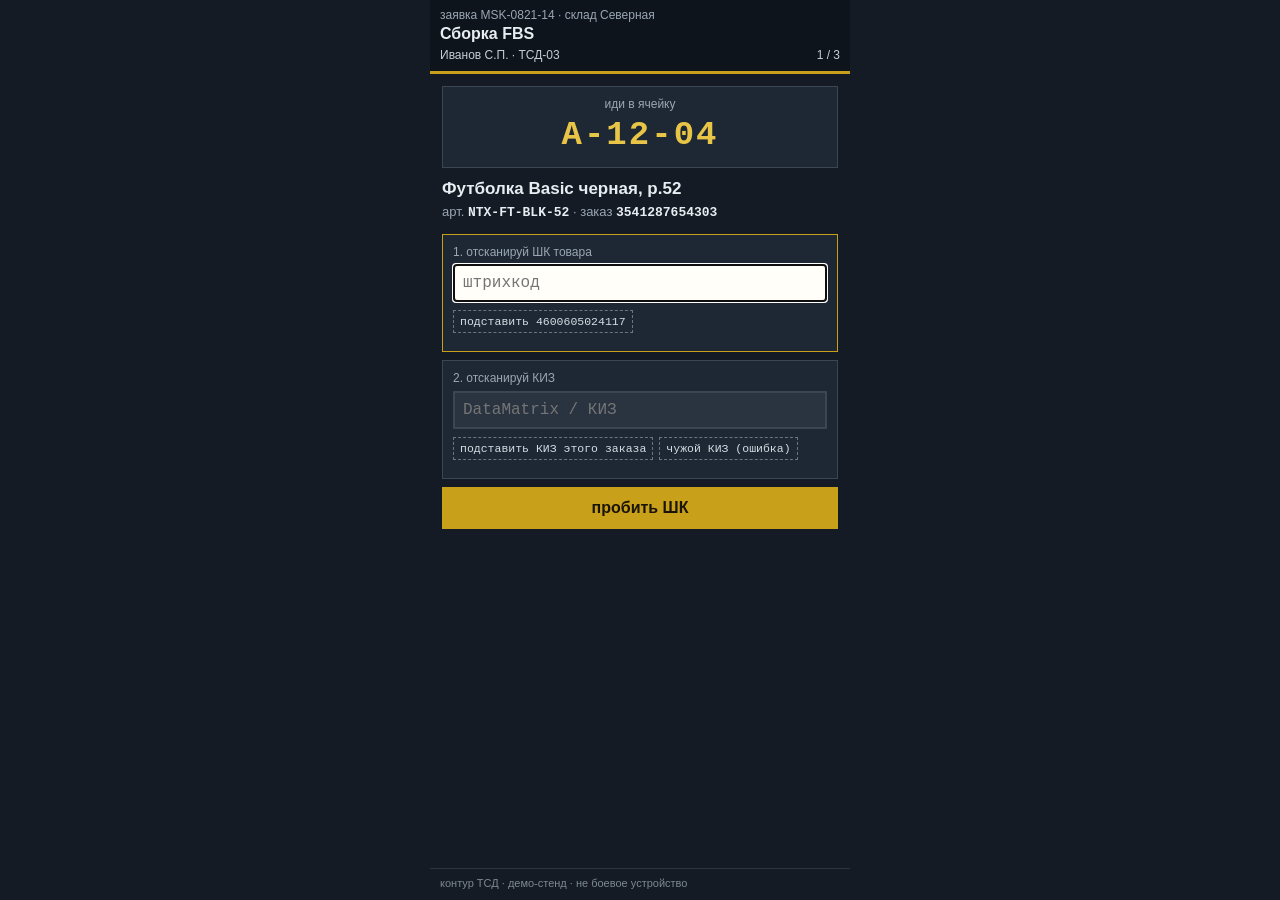
==== fbs-wms-module/demo/tsd.html @ 7c608a87 "Add FBS WMS demo stand and a short talk track for Konstantin Static Russian warehouse UI (client cel" ====
<!DOCTYPE html>
<html lang="ru">
<head>
  <meta charset="utf-8">
  <meta name="viewport" content="width=device-width, initial-scale=1, maximum-scale=1">
  <title>ТСД · КОНТУР · сборка</title>
  <link rel="stylesheet" href="css/tsd.css">
</head>
<body>
  <div class="tsd">
    <header class="th">
      <div class="doc">заявка <span id="doc">МСК-0821-14</span> · склад <span id="wh">Северная</span></div>
      <div class="title">Сборка FBS</div>
      <div class="row2">
        <span>Иванов С.П. · ТСД-03</span>
        <span id="pos">1 / 3</span>
      </div>
    </header>
    <div class="stage" id="stage">
      <div class="cell">
        <div class="l">иди в ячейку</div>
        <div class="v" id="cellv">A-12-04</div>
      </div>
      <div class="sku" id="sku">Футболка Basic черная, р.52</div>
      <div class="art" id="art">арт. NTX-FT-BLK-52 · заказ 3541287654303</div>

      <div class="step on" id="step-ean">
        <div class="n">1. отсканируй ШК товара</div>
        <input class="inp" id="ean" inputmode="numeric" autocomplete="off" placeholder="штрихкод">
        <div class="chips">
          <button type="button" class="chip" id="ean-chip" data-f="ean" data-v="4600605024117">подставить 4600605024117</button>
        </div>
      </div>
      <div class="step" id="step-kiz">
        <div class="n">2. отсканируй КИЗ</div>
        <input class="inp" id="kiz" autocomplete="off" placeholder="DataMatrix / КИЗ" disabled>
        <div class="chips">
          <button type="button" class="chip" id="kiz-chip" data-f="kiz" data-v="0104600605024117215Ab8kQ2">подставить КИЗ этого заказа</button>
          <button type="button" class="chip" data-f="kiz" data-v="0000000000000BAD">чужой КИЗ (ошибка)</button>
        </div>
      </div>

      <div id="msg" class="msg" hidden></div>
      <button class="btn btn-go" id="go">пробить ШК</button>
    </div>
    <footer class="tf">контур ТСД · демо-стенд · не боевое устройство</footer>
  </div>
  <script src="js/data.js"></script>
  <script src="js/common.js"></script>
  <script src="js/tsd.js"></script>
</body>
</html>
---- fbs-wms-module/demo/css/tsd.css ----
/* ТСД: узкий экран, складской тон, крупные ячейки */
html, body { height: 100%; }
body {
  margin: 0;
  background: #141b24;
  color: #e8edf2;
  font: 15px/1.3 "Segoe UI", "Liberation Sans", Tahoma, Arial, sans-serif;
}
* { box-sizing: border-box; }

.tsd {
  min-height: 100%;
  max-width: 420px;
  margin: 0 auto;
  display: flex;
  flex-direction: column;
}

.th {
  background: #0e141b;
  padding: 8px 10px 7px;
  border-bottom: 3px solid #c9a01a;
}
.th .doc { font-size: 12px; color: #9aa6b3; }
.th .title { font-size: 16px; font-weight: 700; }
.th .row2 {
  display: flex;
  justify-content: space-between;
  margin-top: 4px;
  font-size: 12px;
  color: #c5ced6;
}

.stage { flex: 1; padding: 12px 12px 10px; }
.cell {
  background: #1d2834;
  border: 1px solid #3a4654;
  padding: 10px 12px;
  text-align: center;
  margin-bottom: 10px;
}
.cell .l { color: #9aa6b3; font-size: 12px; }
.cell .v {
  font-size: 34px;
  font-weight: 750;
  letter-spacing: 0.06em;
  color: #e8c547;
  font-family: Consolas, "Liberation Mono", "Courier New", monospace;
}
.sku { font-size: 17px; font-weight: 650; margin: 0 0 4px; }
.art { color: #9aa6b3; font-size: 13px; margin-bottom: 12px; }
.art b { color: #e8edf2; font-family: Consolas, "Liberation Mono", "Courier New", monospace; }

.step {
  background: #1d2834;
  border: 1px solid #3a4654;
  padding: 10px;
  margin-bottom: 8px;
}
.step.on { border-color: #c9a01a; }
.step .n { color: #9aa6b3; font-size: 12px; margin-bottom: 4px; }
.inp {
  width: 100%;
  border: 2px solid #c9a01a;
  background: #fffef8;
  color: #111;
  font-size: 16px;
  padding: 8px 8px;
  font-family: Consolas, "Liberation Mono", "Courier New", monospace;
}
.inp:disabled {
  border-color: #3a4654;
  background: #2a3440;
  color: #8b97a4;
}

.btn {
  width: 100%;
  border: 0;
  padding: 12px 10px;
  font-size: 16px;
  font-weight: 650;
  cursor: pointer;
}
.btn-go { background: #c9a01a; color: #1a1404; }
.btn-go:disabled { background: #3a4654; color: #8b97a4; cursor: not-allowed; }
.btn-ok { background: #1b7540; color: #fff; }
.btn-ghost {
  background: transparent;
  color: #9aa6b3;
  border: 1px solid #3a4654;
  margin-top: 8px;
}

.chips { display: flex; flex-wrap: wrap; gap: 6px; margin: 8px 0; }
.chip {
  border: 1px dashed #6a7582;
  background: #1d2834;
  color: #d5dde4;
  font-size: 11.5px;
  padding: 4px 6px;
  font-family: Consolas, "Liberation Mono", "Courier New", monospace;
  cursor: pointer;
}

.msg {
  padding: 10px;
  margin: 8px 0;
  font-size: 14px;
}
.msg.ok { background: #163522; color: #b6e7c4; border: 1px solid #1b7540; }
.msg.bad { background: #3a1616; color: #f0b4b4; border: 1px solid #b01818; }

.sticker-mini {
  background: #fff;
  color: #111;
  padding: 8px;
  font-size: 12px;
  font-family: Arial, sans-serif;
  margin: 8px 0;
}
.sticker-mini b { font-size: 16px; display: block; }

.tf {
  padding: 7px 10px 10px;
  color: #7d8894;
  font-size: 11px;
  border-top: 1px solid #2a3440;
}

.done-list { font-size: 12px; color: #9aa6b3; margin-top: 10px; }
.done-list div { padding: 3px 0; border-bottom: 1px dotted #2a3440; }
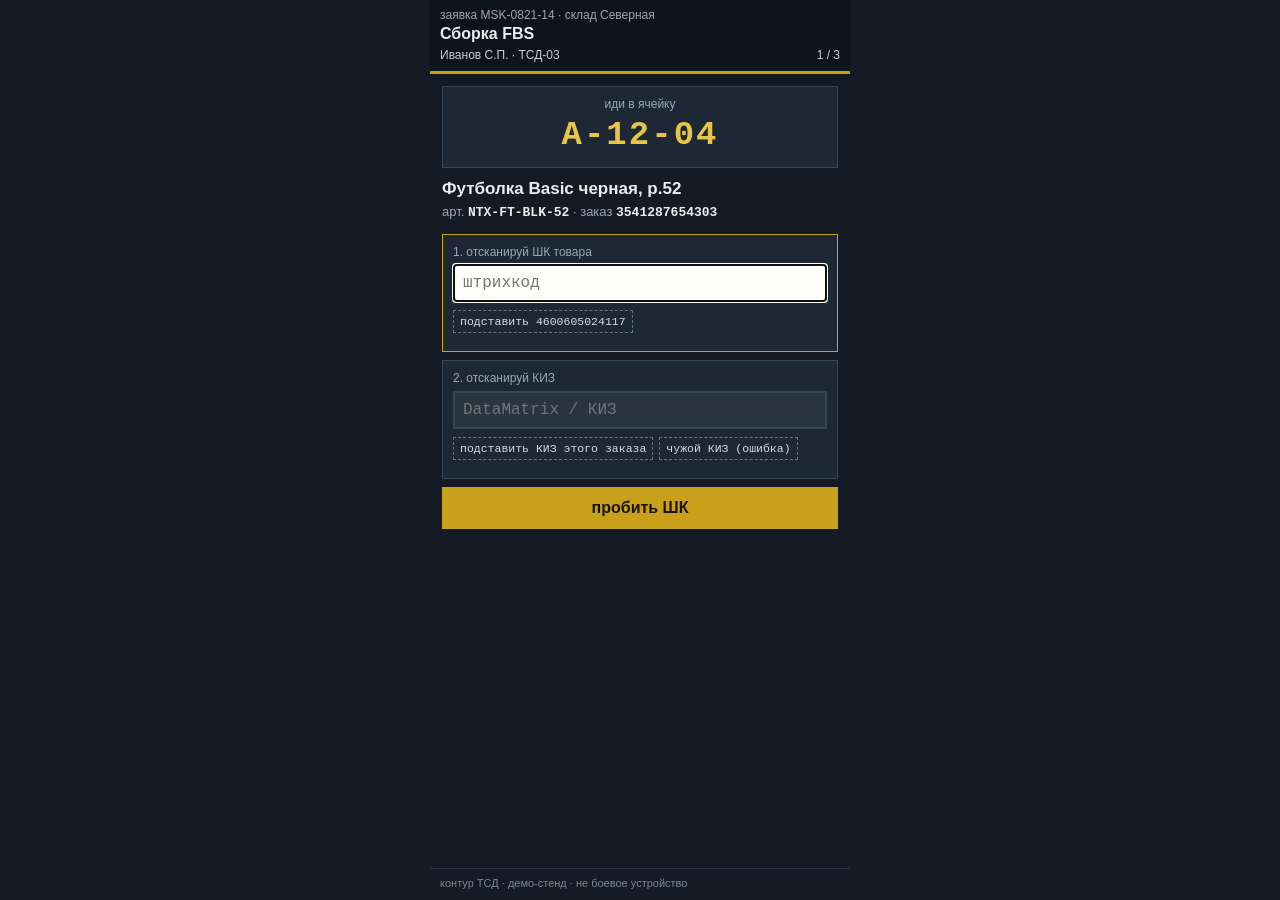
==== commit 80d3a0d5: "Fix demo clicks, cell emphasis, and TSD sticker numbers Make the stand usable on a call: cells are r" ====
--- a/fbs-wms-module/demo/tsd.html
+++ b/fbs-wms-module/demo/tsd.html
@@ -9,7 +9,7 @@
 <body>
   <div class="tsd">
     <header class="th">
-      <div class="doc">заявка <span id="doc">МСК-0821-14</span> · склад <span id="wh">Северная</span></div>
+      <div class="doc">заявка <span id="doc">MSK-0821-14</span> · склад <span id="wh">Северная</span></div>
       <div class="title">Сборка FBS</div>
       <div class="row2">
         <span>Иванов С.П. · ТСД-03</span>
--- a/fbs-wms-module/demo/css/tsd.css
+++ b/fbs-wms-module/demo/css/tsd.css
@@ -4,7 +4,7 @@
   margin: 0;
   background: #141b24;
   color: #e8edf2;
-  font: 15px/1.3 "Segoe UI", "Liberation Sans", Tahoma, Arial, sans-serif;
+  font: 15px/1.3 "Liberation Sans", "Segoe UI", Tahoma, Arial, sans-serif;
 }
 * { box-sizing: border-box; }
 
@@ -31,7 +31,7 @@
   color: #c5ced6;
 }
 
-.stage { flex: 1; padding: 12px 12px 10px; }
+.stage { flex: 1; padding: 12px 12px 10px; overflow: auto; }
 .cell {
   background: #1d2834;
   border: 1px solid #3a4654;
@@ -67,6 +67,8 @@
   font-size: 16px;
   padding: 8px 8px;
   font-family: Consolas, "Liberation Mono", "Courier New", monospace;
+  overflow: hidden;
+  text-overflow: ellipsis;
 }
 .inp:disabled {
   border-color: #3a4654;
